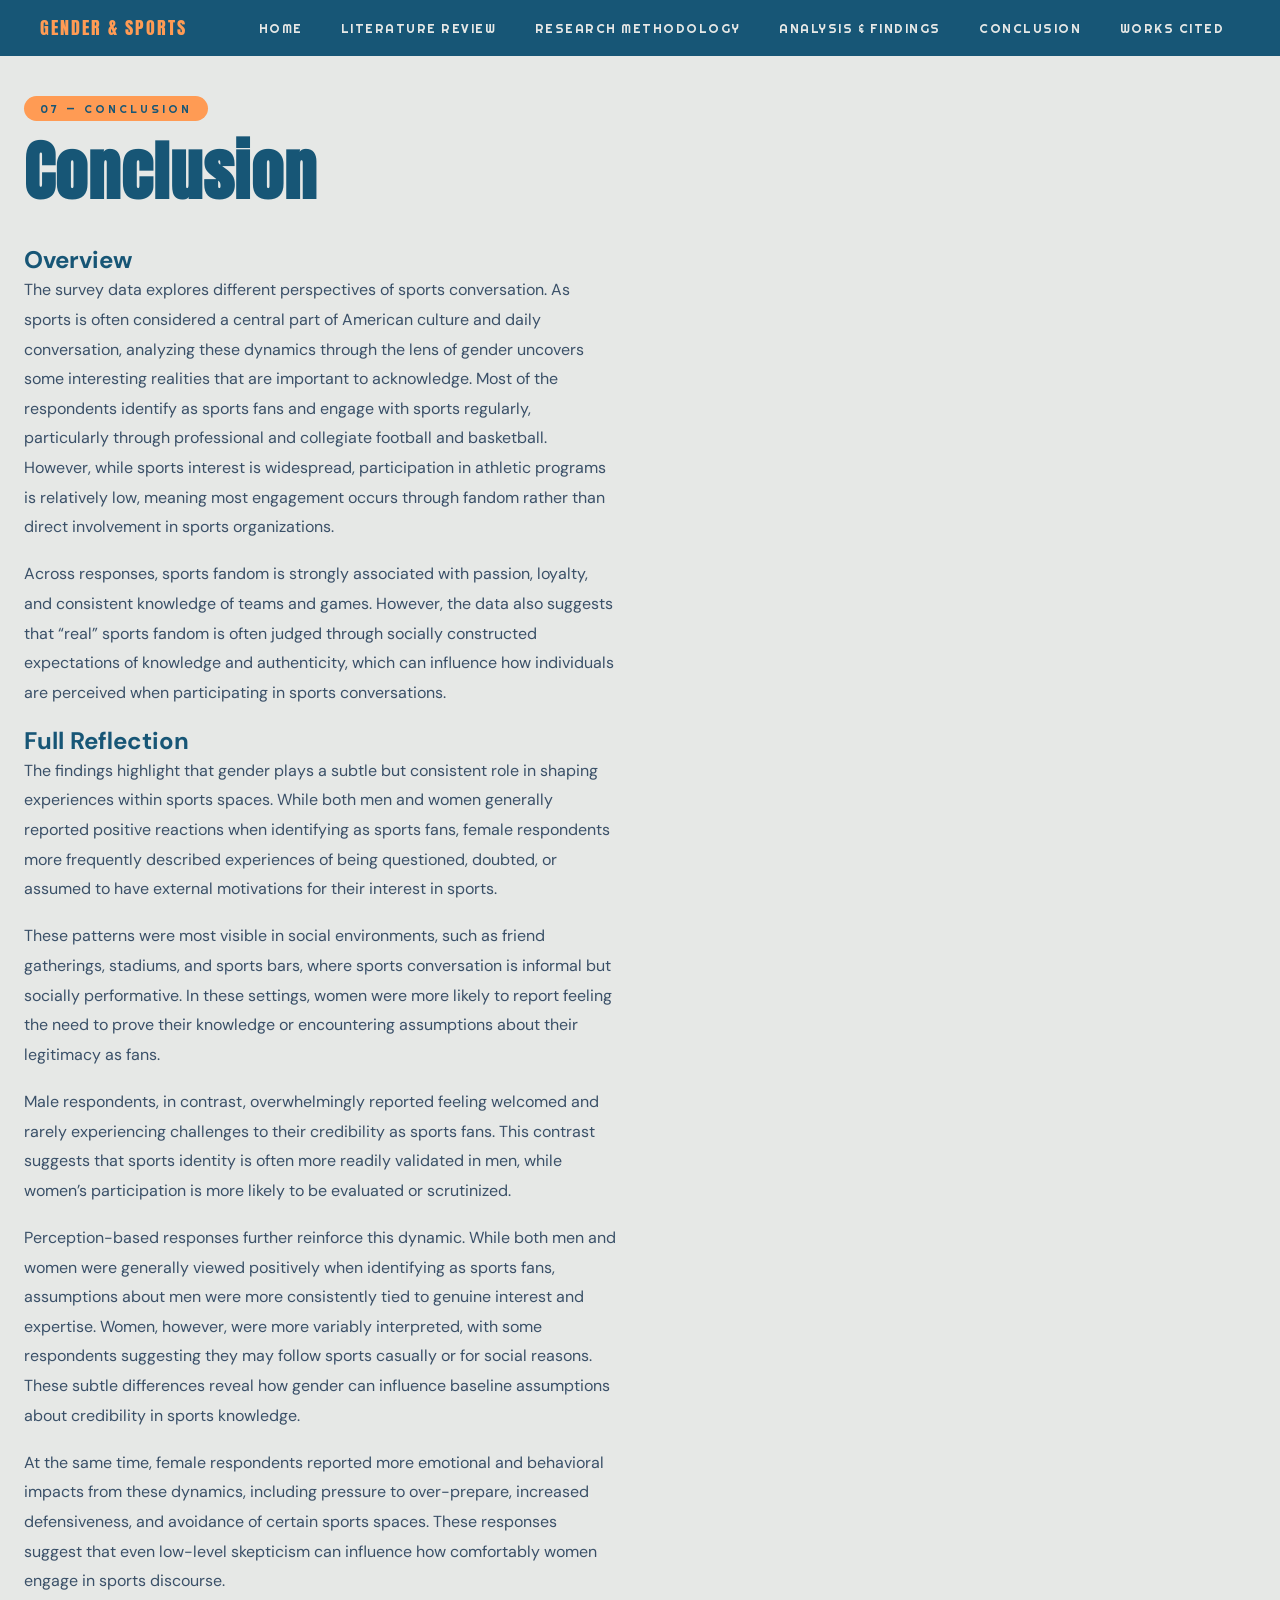
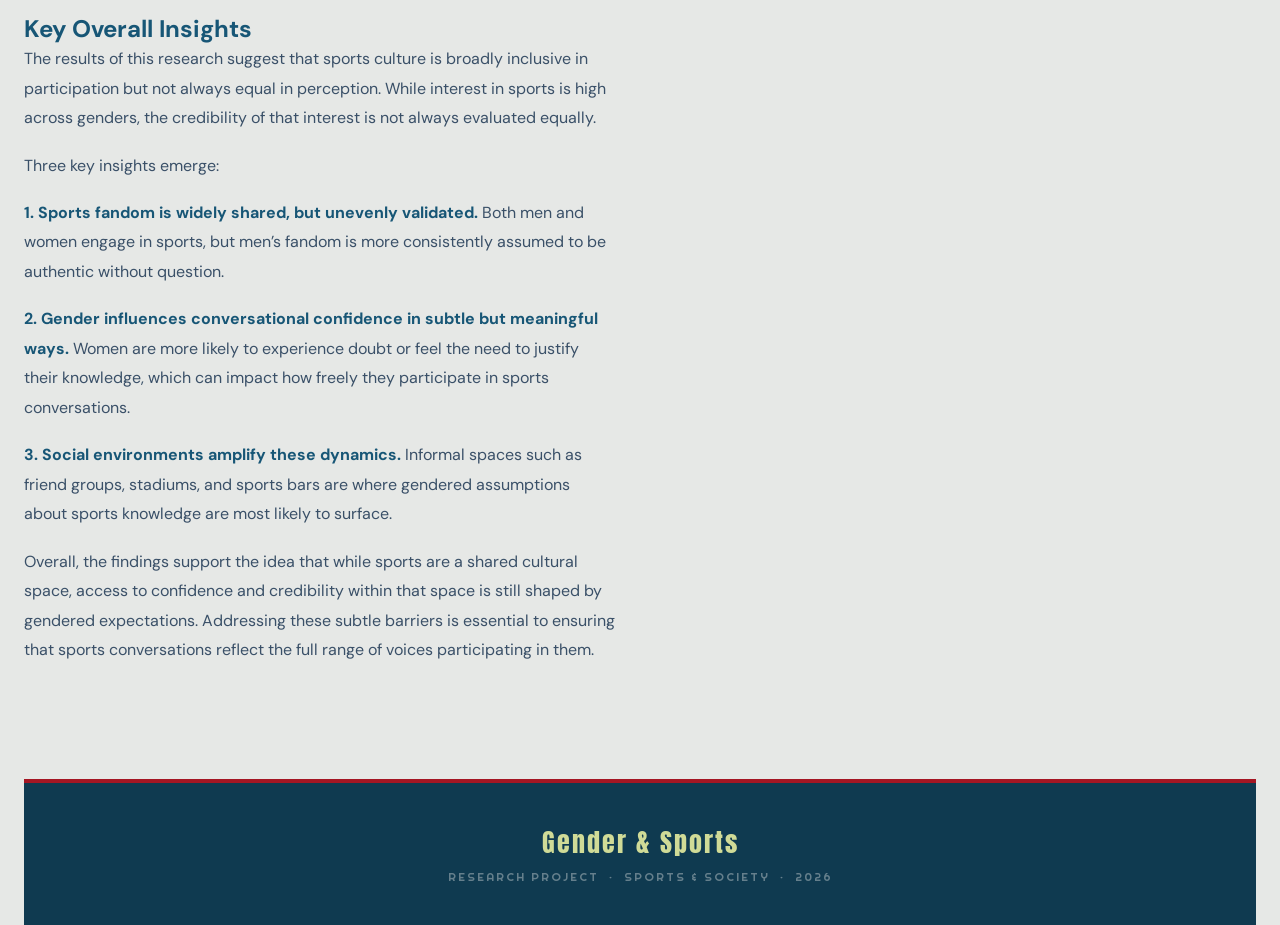
==== conclusion.html @ e93d236b "public made it public" ====
<!-- ═══ LITERATURE REVIEW ═══ -->
<!DOCTYPE html>
<html lang="en">
<head>
  <meta charset="UTF-8">
  <meta name="viewport" content="width=device-width, initial-scale=1.0">
  <title>Conclusion</title>

  <link href="https://fonts.googleapis.com/css2?family=Anton&family=Righteous&family=DM+Sans:wght@400;500;700&display=swap" rel="stylesheet">
  <link rel="stylesheet" href="style.css">
</head>

<body>

  <!-- NAV -->
  <nav>
    <div class="nav-logo">Gender &amp; Sports</div>
    <ul class="nav-links">
      <li><a href="index.html">Home</a></li>
      <li><a href="literature-review.html">Literature Review</a></li>
      <li><a href="methodology.html">Research Methodology</a></li>
      <li><a href="findings.html">Analysis &amp; Findings</a></li>
      <li><a href="conclusion.html">Conclusion</a></li>
      <li><a href="works-cited.html">Works Cited</a></li>
    </ul>
  </nav>

  <div id="literature" style="background: var(--light);">
    <div class="section-wrap" style="max-width: 100%;">
      
      <span class="section-pill">07 — Conclusion</span>
      <h2 class="section-title">Conclusion</h2>

      <div class="research-layout">
        <div class="research-text">

          <h2><strong>Overview</strong></h2>
          <p>The survey data explores different perspectives of sports conversation. As sports is often considered a central part of American culture and daily conversation, analyzing these dynamics through the lens of gender uncovers some interesting realities that are important to acknowledge. Most of the respondents identify as sports fans and engage with sports regularly, particularly through professional and collegiate football and basketball. However, while sports interest is widespread, participation in athletic programs is relatively low, meaning most engagement occurs through fandom rather than direct involvement in sports organizations.</p>
          <p>Across responses, sports fandom is strongly associated with passion, loyalty, and consistent knowledge of teams and games. However, the data also suggests that “real” sports fandom is often judged through socially constructed expectations of knowledge and authenticity, which can influence how individuals are perceived when participating in sports conversations.</p>

          <h2><strong>Full Reflection</strong></h2>
         <p>The findings highlight that gender plays a subtle but consistent role in shaping experiences within sports spaces. While both men and women generally reported positive reactions when identifying as sports fans, female respondents more frequently described experiences of being questioned, doubted, or assumed to have external motivations for their interest in sports.</p>
         <p>These patterns were most visible in social environments, such as friend gatherings, stadiums, and sports bars, where sports conversation is informal but socially performative. In these settings, women were more likely to report feeling the need to prove their knowledge or encountering assumptions about their legitimacy as fans.</p>
         <p>Male respondents, in contrast, overwhelmingly reported feeling welcomed and rarely experiencing challenges to their credibility as sports fans. This contrast suggests that sports identity is often more readily validated in men, while women’s participation is more likely to be evaluated or scrutinized.</p>
         <p>Perception-based responses further reinforce this dynamic. While both men and women were generally viewed positively when identifying as sports fans, assumptions about men were more consistently tied to genuine interest and expertise. Women, however, were more variably interpreted, with some respondents suggesting they may follow sports casually or for social reasons. These subtle differences reveal how gender can influence baseline assumptions about credibility in sports knowledge.</p>
         <p>At the same time, female respondents reported more emotional and behavioral impacts from these dynamics, including pressure to over-prepare, increased defensiveness, and avoidance of certain sports spaces. These responses suggest that even low-level skepticism can influence how comfortably women engage in sports discourse.</p>

          <h2><strong>Key Overall Insights</strong></h2>
         <p>The results of this research suggest that sports culture is broadly inclusive in participation but not always equal in perception. While interest in sports is high across genders, the credibility of that interest is not always evaluated equally.</p>
         <p>Three key insights emerge:</p>
         <p><strong>1. Sports fandom is widely shared, but unevenly validated.</strong> Both men and women engage in sports, but men’s fandom is more consistently assumed to be authentic without question.</p>
         <p><strong>2. Gender influences conversational confidence in subtle but meaningful ways.</strong> Women are more likely to experience doubt or feel the need to justify their knowledge, which can impact how freely they participate in sports conversations.</p>
         <p><strong>3. Social environments amplify these dynamics.</strong> Informal spaces such as friend groups, stadiums, and sports bars are where gendered assumptions about sports knowledge are most likely to surface.</p>
         <p>Overall, the findings support the idea that while sports are a shared cultural space, access to confidence and credibility within that space is still shaped by gendered expectations. Addressing these subtle barriers is essential to ensuring that sports conversations reflect the full range of voices participating in them.</p>

        </div>
      </div>

    </div>
  </div>

  <!-- FOOTER -->
  <footer>
    <div class="footer-logo">Gender &amp; Sports</div>
    <p>Research Project &nbsp;·&nbsp; Sports &amp; Society &nbsp;·&nbsp; 2026</p>
  </footer>

  <script>
    const obs = new IntersectionObserver(entries => {
      entries.forEach(e => {
        if (e.isIntersecting) e.target.classList.add('visible');
      });
    }, { threshold: 0.1 });

    document.querySelectorAll('.fade-up').forEach(el => obs.observe(el));
  </script>

</body>
</html>
---- style.css ----
body {
  margin: 0;
  padding: 0 24px; /* pushes everything away from left + right edges */
}


    :root {
      --blue:   #175676;
      --lime:   #D0DB97;
      --orange: #FF9B54;
      --red:    #A41623;
      --light:  #E6E8E6;
      --blue-dark: #0f3a50;
    }

    *, *::before, *::after { box-sizing: border-box; margin: 0; padding: 0; }
    html { scroll-behavior: smooth; }

    body {
      background: var(--light);
      color: var(--blue);
      font-family: 'DM Sans', sans-serif;
      overflow-x: hidden;
    }

    /* ─── NAV ─── */
    nav {
      position: fixed;
      top: 0; left: 0; right: 0;
      z-index: 200;
      display: flex;
      align-items: center;
      justify-content: space-between;
      padding: 0.9rem 2.5rem;
      background: var(--blue);
    }

    .nav-logo {
      font-family: 'Anton', sans-serif;
      font-size: 1.1rem;
      letter-spacing: 2px;
      color: var(--orange);
      text-transform: uppercase;
    }

    .nav-links {
      display: flex;
      gap: 0.4rem;
      list-style: none;
    }

    .nav-links a {
      text-decoration: none;
      font-family: 'Righteous', sans-serif;
      font-size: 0.78rem;
      letter-spacing: 1.5px;
      text-transform: uppercase;
      color: var(--light);
      padding: 0.45rem 1rem;
      border-radius: 999px;
      transition: background 0.2s, color 0.2s;
    }

    .nav-links a:hover {
      background: var(--orange);
      color: var(--blue);
    }

    /* ─── HERO ─── */
    .hero {
      min-height: 100vh;
      background: var(--blue);
      display: flex;
      flex-direction: column;
      justify-content: center;
      align-items: flex-start;
      padding: 7rem 4rem 4rem;
      position: relative;
      overflow: hidden;
    }

    .hero-dots {
      position: absolute;
      inset: 0;
      background-image: radial-gradient(circle, rgba(208,219,151,0.18) 1.5px, transparent 1.5px);
      background-size: 28px 28px;
      pointer-events: none;
    }

    .hero-ball {
      position: absolute;
      right: -120px;
      bottom: -120px;
      width: 500px;
      height: 500px;
      border-radius: 50%;
      background: radial-gradient(circle at 35% 35%, var(--orange), var(--red));
      opacity: 0.12;
      pointer-events: none;
    }

    .hero-left { position: relative; z-index: 2; }

    .hero-tag {
      display: inline-block;
      background: var(--orange);
      color: var(--blue);
      font-family: 'Righteous', sans-serif;
      font-size: 0.72rem;
      letter-spacing: 3px;
      text-transform: uppercase;
      padding: 0.4rem 1rem;
      border-radius: 999px;
      margin-bottom: 1.8rem;
      animation: popIn 0.5s 0.1s both;
    }

    .hero-title {
      font-family: 'Anton', sans-serif;
      font-size: clamp(3rem, 6vw, 6rem);
      line-height: 1;
      letter-spacing: 1px;
      color: var(--light);
      margin-bottom: 1.5rem;
      animation: slideLeft 0.7s 0.3s both;
    }

    .hero-title .highlight { color: var(--light); display: block; }
    .hero-title .green { color: var(--lime); }
    .hero-title .pop { color: var(--orange); }

    .hero-desc {
      font-size: 1rem;
      line-height: 1.8;
      color: rgba(230,232,230,0.75);
      max-width: 680px;
      margin-bottom: 2.5rem;
      animation: slideLeft 0.7s 0.5s both;
    }

    .hero-btns {
      display: flex;
      gap: 0.75rem;
      flex-wrap: wrap;
      animation: slideLeft 0.7s 0.65s both;
    }

    .btn {
      font-family: 'Righteous', sans-serif;
      font-size: 0.82rem;
      letter-spacing: 2px;
      text-transform: uppercase;
      text-decoration: none;
      padding: 0.85rem 1.8rem;
      border-radius: 999px;
      border: 2px solid transparent;
      transition: all 0.22s;
      display: inline-block;
    }

    .btn-orange { background: var(--orange); color: var(--blue); border-color: var(--orange); }
    .btn-orange:hover { background: transparent; color: var(--orange); }
    .btn-outline { background: transparent; color: var(--lime); border-color: var(--lime); }
    .btn-outline:hover { background: var(--lime); color: var(--blue); }

    /* ─── SCOREBOARD CARD ─── */
    .hero-right {
      position: relative;
      z-index: 2;
      animation: floatIn 0.9s 0.5s both;
    }

    .scoreboard {
      background: var(--blue-dark);
      border-radius: 20px;
      border: 3px solid rgba(208,219,151,0.25);
      overflow: hidden;
      max-width: 420px;
      margin-left: auto;
      box-shadow: 0 30px 80px rgba(0,0,0,0.4);
    }

    .scoreboard-header {
      background: var(--red);
      padding: 0.7rem 1.5rem;
      display: flex;
      align-items: center;
      justify-content: space-between;
    }

    .scoreboard-header span {
      font-family: 'Righteous', sans-serif;
      font-size: 0.7rem;
      letter-spacing: 3px;
      text-transform: uppercase;
      color: var(--light);
    }

    .live-dot {
      width: 8px; height: 8px;
      border-radius: 50%;
      background: var(--lime);
      animation: blink 1.2s infinite;
    }

    .scoreboard-body { padding: 2rem 1.5rem; }

    .vs-row {
      display: grid;
      grid-template-columns: 1fr auto 1fr;
      align-items: center;
      gap: 1rem;
      margin-bottom: 1.8rem;
    }

    .team { text-align: center; }
    .team-icon { font-size: 2.5rem; margin-bottom: 0.5rem; display: block; }
    .team-name {
      font-family: 'Anton', sans-serif;
      font-size: 0.85rem;
      letter-spacing: 2px;
      text-transform: uppercase;
      color: var(--lime);
    }

    .vs-badge {
      font-family: 'Anton', sans-serif;
      font-size: 2.2rem;
      color: var(--orange);
      text-align: center;
    }

    .stat-bars { display: flex; flex-direction: column; gap: 0.9rem; }

    .stat-row { display: flex; flex-direction: column; gap: 0.3rem; }

    .stat-label {
      display: flex;
      justify-content: space-between;
      font-family: 'Righteous', sans-serif;
      font-size: 0.68rem;
      letter-spacing: 1.5px;
      text-transform: uppercase;
      color: rgba(230,232,230,0.5);
    }

    .bar-track {
      height: 8px;
      border-radius: 999px;
      background: rgba(255,255,255,0.07);
      overflow: hidden;
    }

    .bar-fill {
      height: 100%;
      border-radius: 999px;
      animation: growBar 1.4s ease-out forwards;
      transform-origin: left;
    }

    .bar-lime  { background: linear-gradient(90deg, var(--lime), #a8c75a); }
    .bar-red   { background: linear-gradient(90deg, var(--orange), var(--red)); }

    @keyframes growBar {
      from { transform: scaleX(0); }
      to   { transform: scaleX(1); }
    }

    /* ─── TICKER ─── */
    .ticker-wrap {
      background: var(--lime);
      overflow: hidden;
      padding: 0.55rem 0;
    }

    .ticker-track {
      display: flex;
      white-space: nowrap;
      animation: ticker 24s linear infinite;
    }

    .ticker-track span {
      font-family: 'Righteous', sans-serif;
      font-size: 0.8rem;
      letter-spacing: 2px;
      text-transform: uppercase;
      color: var(--blue);
      padding: 0 2.5rem;
    }

    .ticker-track span::before {
      content: '●';
      margin-right: 2.5rem;
      color: var(--orange);
    }

    /* ─── SECTIONS ─── */
    .section-wrap {
        max-width: 100%;
        width: 100%;
      margin: 0;
      padding: 6rem 0;
    }

    .section-pill {
      display: inline-block;
      background: var(--orange);
      color: var(--blue);
      font-family: 'Righteous', sans-serif;
      font-size: 0.7rem;
      letter-spacing: 3px;
      text-transform: uppercase;
      padding: 0.35rem 1rem;
      border-radius: 999px;
      margin-bottom: 1.2rem;
    }

    .section-title {
      font-family: 'Anton', sans-serif;
      font-size: clamp(2.5rem, 5vw, 4rem);
      line-height: 1;
      letter-spacing: 1px;
      color: var(--blue);
      margin-bottom: 2.5rem;
    }

    /* ─── RESEARCH ─── */
    .research-layout {
      display: grid;
      grid-template-columns: 1fr 1fr;
      gap: 3rem;
      align-items: start;
    }

    .research-text p {
      font-size: 1rem;
      line-height: 1.85;
      color: #3a5068;
      margin-bottom: 1.1rem;
    }

    .research-text p strong { color: var(--blue); }

    .quote-card {
      background: var(--blue);
      border-radius: 16px;
      padding: 2.5rem;
      position: relative;
      overflow: hidden;
    }

    .quote-card::before {
      content: '?';
      font-family: 'Anton', sans-serif;
      font-size: 14rem;
      color: rgba(255,255,255,0.04);
      position: absolute;
      top: -3rem; right: 1rem;
      line-height: 1;
    }

    .quote-card p {
      font-size: 1.1rem;
      line-height: 1.75;
      color: var(--light);
      font-style: italic;
      position: relative;
      z-index: 1;
    }

    .quote-mark {
      font-family: 'Anton', sans-serif;
      font-size: 3rem;
      color: var(--orange);
      line-height: 0;
      vertical-align: -0.5rem;
    }

    /* ─── BACKGROUND SECTION ─── */
    .background-section {
      background: var(--light);
      border-top: 1px solid rgba(23,86,118,0.1);
    }

    .background-grid {
      display: grid;
      grid-template-columns: repeat(3, 1fr);
      gap: 1.5rem;
      margin-top: 1rem;
    }

    .background-card {
      background: #fff;
      border-radius: 16px;
      padding: 2.2rem;
      border: 2px solid rgba(23,86,118,0.08);
      position: relative;
      overflow: hidden;
      transition: border-color 0.25s, transform 0.25s, box-shadow 0.25s;
    }

    .background-card:hover {
      border-color: var(--orange);
      transform: translateY(-5px);
      box-shadow: 0 16px 40px rgba(23,86,118,0.1);
    }

    .background-card-num {
      position: absolute;
      top: 1.2rem; right: 1.5rem;
      font-family: 'Anton', sans-serif;
      font-size: 4rem;
      color: rgba(23,86,118,0.05);
      line-height: 1;
    }

    .background-card-label {
      display: inline-block;
      background: var(--blue);
      color: var(--lime);
      font-family: 'Righteous', sans-serif;
      font-size: 0.65rem;
      letter-spacing: 3px;
      text-transform: uppercase;
      padding: 0.3rem 0.85rem;
      border-radius: 999px;
      margin-bottom: 1.1rem;
    }

    .background-card h3 {
      font-family: 'Anton', sans-serif;
      font-size: 1.4rem;
      letter-spacing: 1px;
      text-transform: uppercase;
      color: var(--blue);
      margin-bottom: 0.9rem;
    }

    .background-card p {
      font-size: 0.95rem;
      line-height: 1.8;
      color: #3a5068;
    }

    /* ─── ZIGZAG DIVIDER ─── */
    .zigzag-down {
      width: 100%;
      height: 50px;
      display: block;
      background: var(--blue);
      clip-path: polygon(0 0,2% 100%,4% 0,6% 100%,8% 0,10% 100%,12% 0,14% 100%,16% 0,18% 100%,20% 0,22% 100%,24% 0,26% 100%,28% 0,30% 100%,32% 0,34% 100%,36% 0,38% 100%,40% 0,42% 100%,44% 0,46% 100%,48% 0,50% 100%,52% 0,54% 100%,56% 0,58% 100%,60% 0,62% 100%,64% 0,66% 100%,68% 0,70% 100%,72% 0,74% 100%,76% 0,78% 100%,80% 0,82% 100%,84% 0,86% 100%,88% 0,90% 100%,92% 0,94% 100%,96% 0,98% 100%,100% 0,100% 0,0 0);
    }

    /* ─── HYPOTHESIS ─── */
    .hyp-bg {
      background: var(--blue);
      position: relative;
      overflow: hidden;
    }

    .hyp-bg .section-title { color: var(--lime); }
    .hyp-bg .section-pill { background: var(--red); color: var(--light); }

    .hyp-text {
      font-size: 1.15rem;
      line-height: 1.85;
      color: rgba(230,232,230,0.82);
      max-width: 780px;
    }

    .hyp-bg::before {
      content: '';
      position: absolute;
      top: -80px; right: -80px;
      width: 360px; height: 360px;
      border-radius: 50%;
      background: var(--red);
      opacity: 0.12;
    }

    .hyp-bg::after {
      content: '';
      position: absolute;
      bottom: -60px; left: -60px;
      width: 260px; height: 260px;
      border-radius: 50%;
      background: var(--orange);
      opacity: 0.1;
    }

    .hyp-grid {
      display: grid;
      grid-template-columns: repeat(3, 1fr);
      gap: 1.2rem;
    }

    .hyp-card {
      background: rgba(230,232,230,0.05);
      border: 2px solid rgba(208,219,151,0.15);
      border-radius: 16px;
      padding: 2rem;
      transition: border-color 0.25s, transform 0.25s, background 0.25s;
      position: relative;
      z-index: 1;
    }

    .hyp-card:hover {
      border-color: var(--lime);
      transform: translateY(-6px) rotate(-0.5deg);
      background: rgba(208,219,151,0.07);
    }

    .hyp-emoji { font-size: 2.2rem; margin-bottom: 1rem; display: block; }

    .hyp-card h3 {
      font-family: 'Anton', sans-serif;
      font-size: 1.1rem;
      letter-spacing: 1px;
      text-transform: uppercase;
      color: var(--orange);
      margin-bottom: 0.75rem;
    }

    .hyp-card p {
      font-size: 0.92rem;
      line-height: 1.75;
      color: rgba(230,232,230,0.7);
    }

    .hyp-num {
      position: absolute;
      top: 1.2rem; right: 1.5rem;
      font-family: 'Anton', sans-serif;
      font-size: 3.5rem;
      color: rgba(255,255,255,0.04);
      line-height: 1;
    }

    /* ─── FOOTER ─── */
    footer {
      background: var(--blue-dark);
      padding: 2.5rem 2rem;
      text-align: center;
      border-top: 4px solid var(--red);
    }

    .footer-logo {
      font-family: 'Anton', sans-serif;
      font-size: 1.6rem;
      letter-spacing: 2px;
      color: var(--lime);
      margin-bottom: 0.5rem;
    }

    footer p {
      font-family: 'Righteous', sans-serif;
      font-size: 0.72rem;
      letter-spacing: 2px;
      text-transform: uppercase;
      color: rgba(230,232,230,0.4);
    }

    /* ─── KEYFRAMES ─── */
    @keyframes popIn {
      from { opacity: 0; transform: scale(0.7); }
      to   { opacity: 1; transform: scale(1); }
    }

    @keyframes slideLeft {
      from { opacity: 0; transform: translateX(-40px); }
      to   { opacity: 1; transform: translateX(0); }
    }

    @keyframes floatIn {
      from { opacity: 0; transform: translateY(40px) rotate(2deg); }
      to   { opacity: 1; transform: translateY(0) rotate(0deg); }
    }

    @keyframes ticker {
      from { transform: translateX(0); }
      to   { transform: translateX(-50%); }
    }

    @keyframes blink {
      0%, 100% { opacity: 1; }
      50%       { opacity: 0.2; }
    }

    .fade-up {
      opacity: 0;
      transform: translateY(30px);
      transition: opacity 0.7s ease, transform 0.7s ease;
    }
    .fade-up.visible { opacity: 1; transform: translateY(0); }

    /* ─── RESPONSIVE ─── */
    @media (max-width: 800px) {
      .hero { grid-template-columns: 1fr; padding: 6rem 1.5rem 3rem; }
      .hero-right { display: none; }
      .research-layout { grid-template-columns: 1fr; }
      .background-grid { grid-template-columns: 1fr; }
      .hyp-grid { grid-template-columns: 1fr; }
      nav { padding: 0.9rem 1.2rem; }
      .nav-links a { padding: 0.4rem 0.7rem; font-size: 0.7rem; }
    }
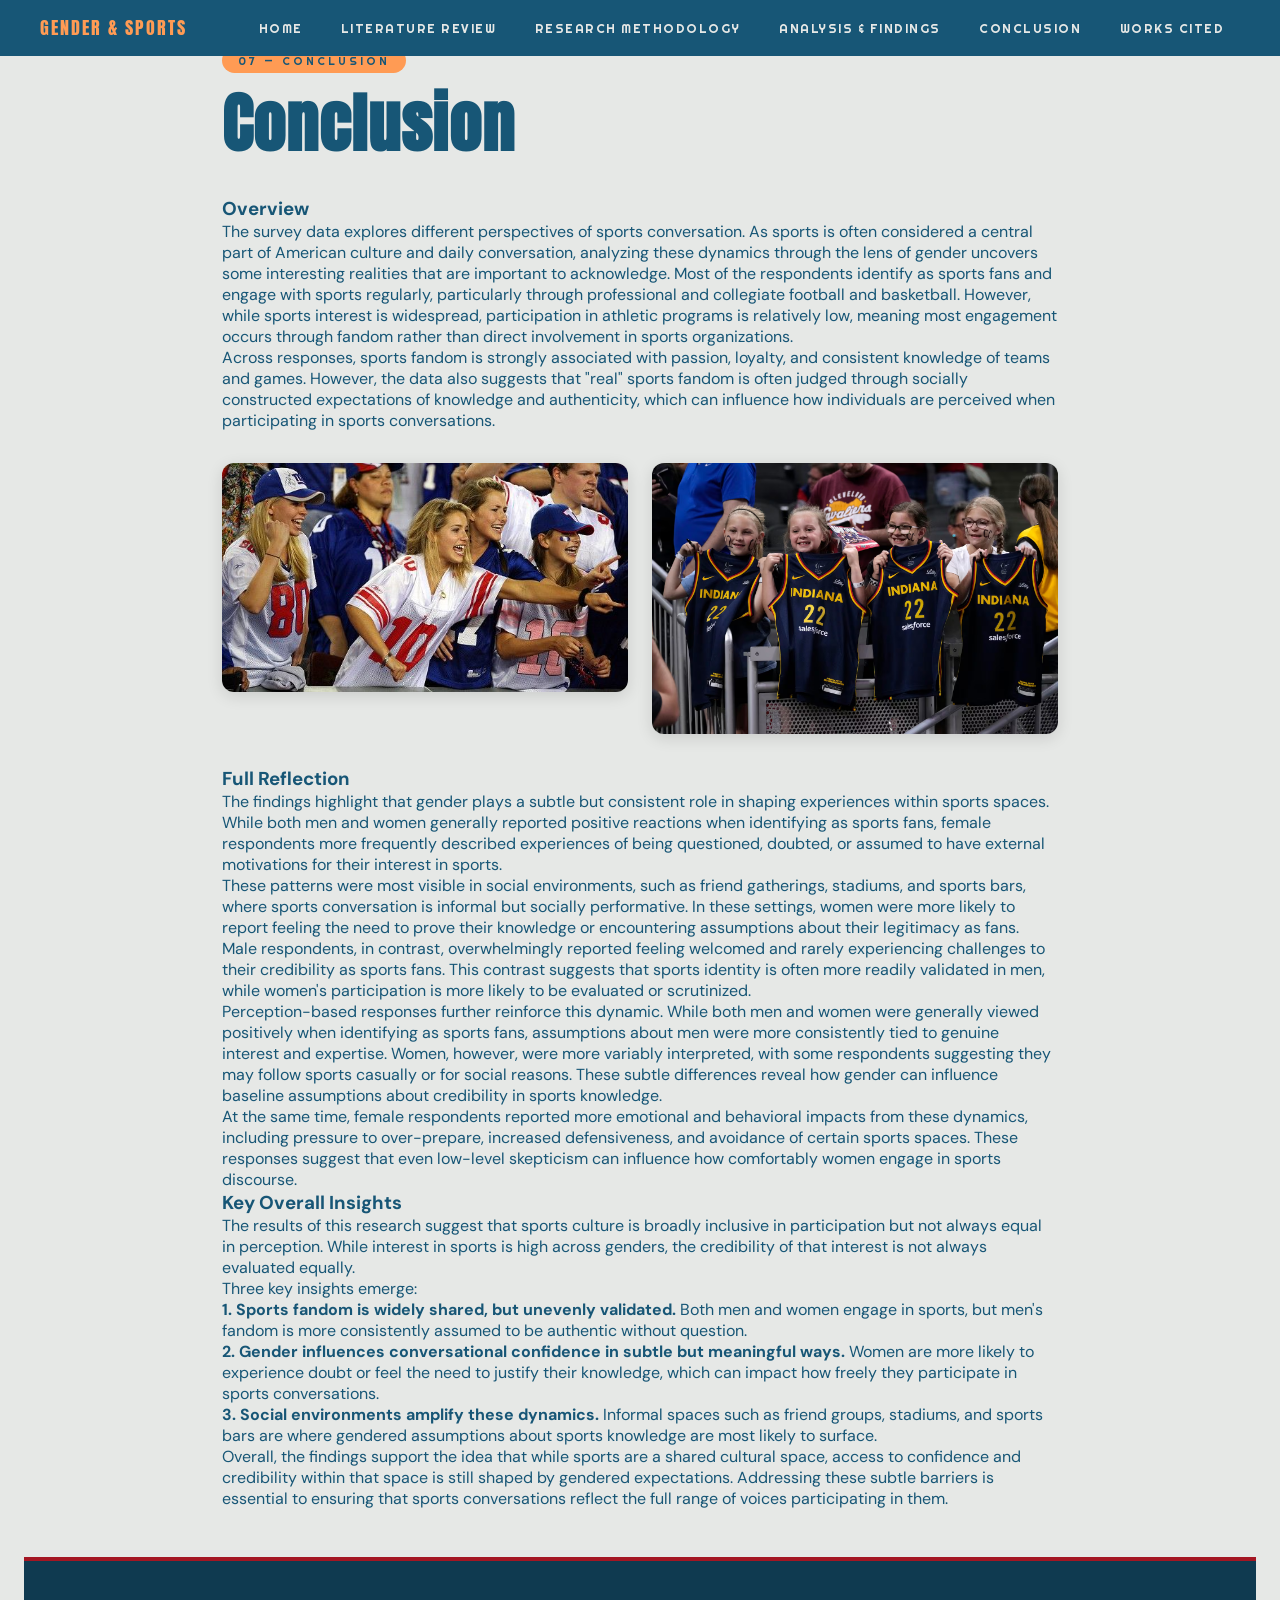
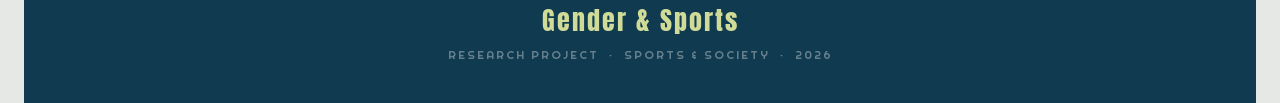
==== commit 3cee5f8d: "last last edits" ====
--- a/conclusion.html
+++ b/conclusion.html
@@ -1,4 +1,4 @@
-<!-- ═══ LITERATURE REVIEW ═══ -->
+<!-- ═══ CONCLUSION ═══ -->
 <!DOCTYPE html>
 <html lang="en">
 <head>
@@ -25,36 +25,39 @@
     </ul>
   </nav>
 
-  <div id="literature" style="background: var(--light);">
-    <div class="section-wrap" style="max-width: 100%;">
-      
+  <div id="conclusion" style="background: var(--light);">
+    <div class="section-wrap" style="max-width: 900px; margin: 0 auto; padding: 3rem 2rem;">
+
       <span class="section-pill">07 — Conclusion</span>
       <h2 class="section-title">Conclusion</h2>
 
-      <div class="research-layout">
-        <div class="research-text">
+      <h3>Overview</h3>
+      <p>The survey data explores different perspectives of sports conversation. As sports is often considered a central part of American culture and daily conversation, analyzing these dynamics through the lens of gender uncovers some interesting realities that are important to acknowledge. Most of the respondents identify as sports fans and engage with sports regularly, particularly through professional and collegiate football and basketball. However, while sports interest is widespread, participation in athletic programs is relatively low, meaning most engagement occurs through fandom rather than direct involvement in sports organizations.</p>
+      <p>Across responses, sports fandom is strongly associated with passion, loyalty, and consistent knowledge of teams and games. However, the data also suggests that "real" sports fandom is often judged through socially constructed expectations of knowledge and authenticity, which can influence how individuals are perceived when participating in sports conversations.</p>
 
-          <h2><strong>Overview</strong></h2>
-          <p>The survey data explores different perspectives of sports conversation. As sports is often considered a central part of American culture and daily conversation, analyzing these dynamics through the lens of gender uncovers some interesting realities that are important to acknowledge. Most of the respondents identify as sports fans and engage with sports regularly, particularly through professional and collegiate football and basketball. However, while sports interest is widespread, participation in athletic programs is relatively low, meaning most engagement occurs through fandom rather than direct involvement in sports organizations.</p>
-          <p>Across responses, sports fandom is strongly associated with passion, loyalty, and consistent knowledge of teams and games. However, the data also suggests that “real” sports fandom is often judged through socially constructed expectations of knowledge and authenticity, which can influence how individuals are perceived when participating in sports conversations.</p>
+     <!-- Survey Screenshots -->
+      <div style="display: grid; grid-template-columns: 1fr 1fr; gap: 1.5rem; margin: 2rem 0;">
+        <img src="i.jpg" alt="Male experiences survey section" style="width: 100%; border-radius: 12px; box-shadow: 0 4px 16px rgba(0,0,0,0.12);">
+        <img src="YHHFYTIZJZKKH57PR47QV7VX5Q.avif" alt="Female experiences survey section" style="width: 100%; border-radius: 12px; box-shadow: 0 4px 16px rgba(0,0,0,0.12);">
+      </div>
 
-          <h2><strong>Full Reflection</strong></h2>
-         <p>The findings highlight that gender plays a subtle but consistent role in shaping experiences within sports spaces. While both men and women generally reported positive reactions when identifying as sports fans, female respondents more frequently described experiences of being questioned, doubted, or assumed to have external motivations for their interest in sports.</p>
-         <p>These patterns were most visible in social environments, such as friend gatherings, stadiums, and sports bars, where sports conversation is informal but socially performative. In these settings, women were more likely to report feeling the need to prove their knowledge or encountering assumptions about their legitimacy as fans.</p>
-         <p>Male respondents, in contrast, overwhelmingly reported feeling welcomed and rarely experiencing challenges to their credibility as sports fans. This contrast suggests that sports identity is often more readily validated in men, while women’s participation is more likely to be evaluated or scrutinized.</p>
-         <p>Perception-based responses further reinforce this dynamic. While both men and women were generally viewed positively when identifying as sports fans, assumptions about men were more consistently tied to genuine interest and expertise. Women, however, were more variably interpreted, with some respondents suggesting they may follow sports casually or for social reasons. These subtle differences reveal how gender can influence baseline assumptions about credibility in sports knowledge.</p>
-         <p>At the same time, female respondents reported more emotional and behavioral impacts from these dynamics, including pressure to over-prepare, increased defensiveness, and avoidance of certain sports spaces. These responses suggest that even low-level skepticism can influence how comfortably women engage in sports discourse.</p>
 
-          <h2><strong>Key Overall Insights</strong></h2>
-         <p>The results of this research suggest that sports culture is broadly inclusive in participation but not always equal in perception. While interest in sports is high across genders, the credibility of that interest is not always evaluated equally.</p>
-         <p>Three key insights emerge:</p>
-         <p><strong>1. Sports fandom is widely shared, but unevenly validated.</strong> Both men and women engage in sports, but men’s fandom is more consistently assumed to be authentic without question.</p>
-         <p><strong>2. Gender influences conversational confidence in subtle but meaningful ways.</strong> Women are more likely to experience doubt or feel the need to justify their knowledge, which can impact how freely they participate in sports conversations.</p>
-         <p><strong>3. Social environments amplify these dynamics.</strong> Informal spaces such as friend groups, stadiums, and sports bars are where gendered assumptions about sports knowledge are most likely to surface.</p>
-         <p>Overall, the findings support the idea that while sports are a shared cultural space, access to confidence and credibility within that space is still shaped by gendered expectations. Addressing these subtle barriers is essential to ensuring that sports conversations reflect the full range of voices participating in them.</p>
+      <h3>Full Reflection</h3>
+      <p>The findings highlight that gender plays a subtle but consistent role in shaping experiences within sports spaces. While both men and women generally reported positive reactions when identifying as sports fans, female respondents more frequently described experiences of being questioned, doubted, or assumed to have external motivations for their interest in sports.</p>
+      <p>These patterns were most visible in social environments, such as friend gatherings, stadiums, and sports bars, where sports conversation is informal but socially performative. In these settings, women were more likely to report feeling the need to prove their knowledge or encountering assumptions about their legitimacy as fans.</p>
+      <p>Male respondents, in contrast, overwhelmingly reported feeling welcomed and rarely experiencing challenges to their credibility as sports fans. This contrast suggests that sports identity is often more readily validated in men, while women's participation is more likely to be evaluated or scrutinized.</p>
+      <p>Perception-based responses further reinforce this dynamic. While both men and women were generally viewed positively when identifying as sports fans, assumptions about men were more consistently tied to genuine interest and expertise. Women, however, were more variably interpreted, with some respondents suggesting they may follow sports casually or for social reasons. These subtle differences reveal how gender can influence baseline assumptions about credibility in sports knowledge.</p>
+      <p>At the same time, female respondents reported more emotional and behavioral impacts from these dynamics, including pressure to over-prepare, increased defensiveness, and avoidance of certain sports spaces. These responses suggest that even low-level skepticism can influence how comfortably women engage in sports discourse.</p>
 
-        </div>
-      </div>
+      <h3>Key Overall Insights</h3>
+      <p>The results of this research suggest that sports culture is broadly inclusive in participation but not always equal in perception. While interest in sports is high across genders, the credibility of that interest is not always evaluated equally.</p>
+      <p>Three key insights emerge:</p>
+
+      <p><strong>1. Sports fandom is widely shared, but unevenly validated.</strong> Both men and women engage in sports, but men's fandom is more consistently assumed to be authentic without question.</p>
+      <p><strong>2. Gender influences conversational confidence in subtle but meaningful ways.</strong> Women are more likely to experience doubt or feel the need to justify their knowledge, which can impact how freely they participate in sports conversations.</p>
+      <p><strong>3. Social environments amplify these dynamics.</strong> Informal spaces such as friend groups, stadiums, and sports bars are where gendered assumptions about sports knowledge are most likely to surface.</p>
+
+      <p>Overall, the findings support the idea that while sports are a shared cultural space, access to confidence and credibility within that space is still shaped by gendered expectations. Addressing these subtle barriers is essential to ensuring that sports conversations reflect the full range of voices participating in them.</p>
 
     </div>
   </div>
